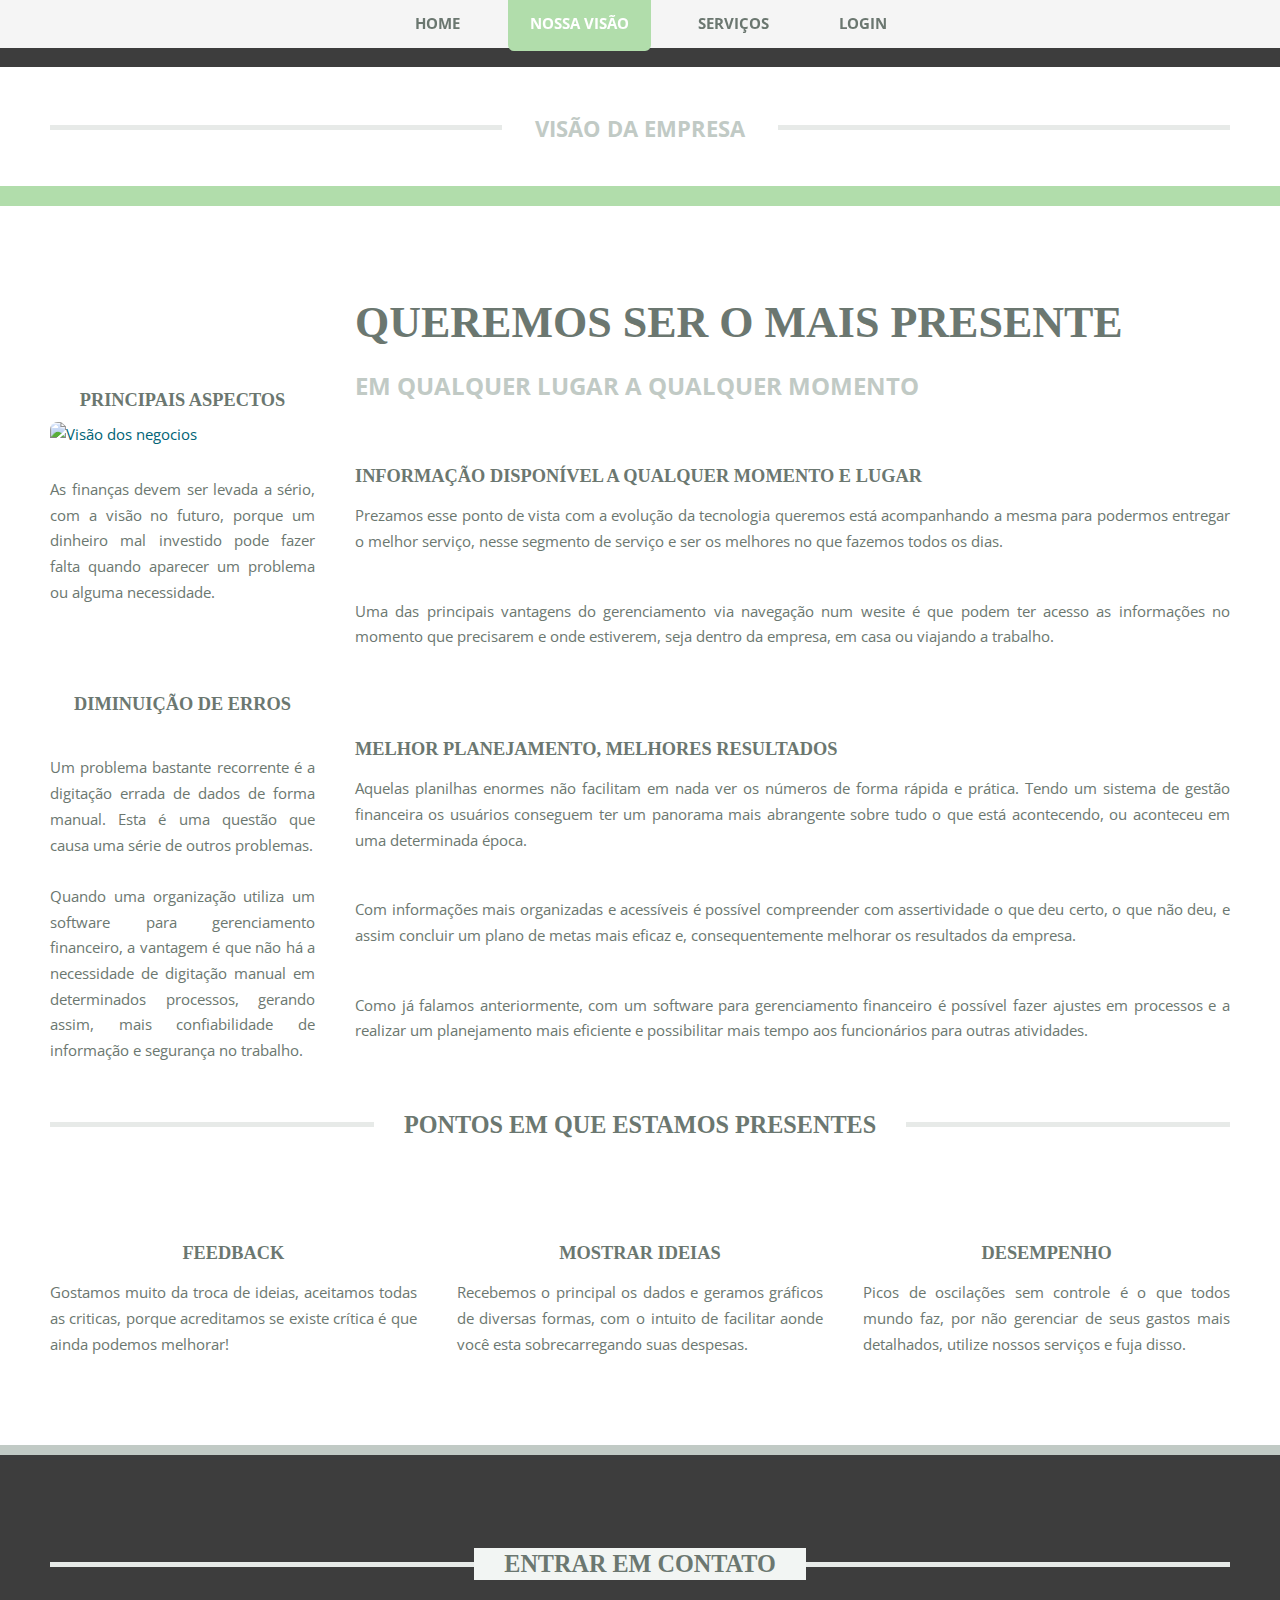
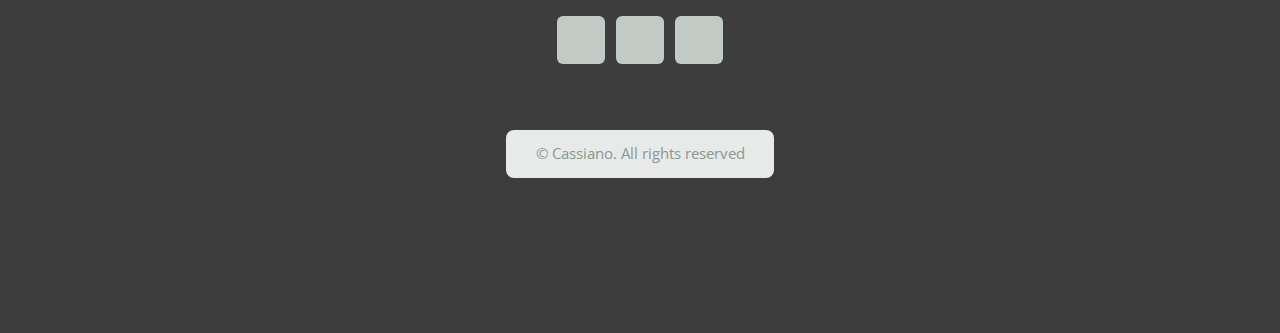
==== left-sidebar.html @ 279da3bf "tcc 14" ====
<!DOCTYPE HTML>
<html lang="pt-br">

<head>
	<title>Nossa Visão</title>
	<meta charset="utf-8" />
	<meta name="viewport" content="width=device-width, initial-scale=1, user-scalable=no" />
	<link rel="stylesheet" href="assets/css/main.css" />
	<link rel="shortcut icon" href="images/favicon.ico" />
</head>

<body class="is-preload">
	<div id="page-wrapper">

		<!-- Header -->
		<header id="header">
			<div class="logo container">
				<div>
					<p>Visão da empresa</p>
				</div>
			</div>
		</header>

		<!-- Nav -->
		<nav id="nav">
			<ul>
				<li><a href="index.html">Home</a></li>
				<li class="current"><a href="left-sidebar.html">Nossa Visão</a></li>
				<li><a href="right-sidebar.html">Serviços</a></li>
				<li><a href="login.html">Login</a></li>
			</ul>
		</nav>

		<!-- Main -->
		<section id="main">
			<div class="container">
				<div class="row">
					<div class="col-3 col-12-medium">
						<div class="sidebar">

							<!-- Sidebar -->
							<!-- Something -->
							<section class="asp">
								<h3 class="major" align="center"><span>Principais aspectos</span></h3>
								<a class="image featured"><img src="images/left/pic03.jpg"
										alt="Visão dos negocios" /></a>
								<p>
									As finanças devem ser levada a sério, com a visão no futuro, porque um dinheiro mal
									investido pode fazer falta quando aparecer um problema ou alguma necessidade.
								</p>
							</section>
							<!-- Something -->
							<section>
								<h3 class="major" align="center"><span>Diminuição de erros</span></h3>
								<a class="image featured"><img src="images/left/pic01.jpg" alt="" /></a>
								<p>
									Um problema bastante recorrente é a digitação errada de dados de forma manual. Esta
									é uma questão que causa uma série de outros problemas.
									</br>
									</br>
									Quando uma organização utiliza um software para gerenciamento financeiro, a vantagem
									é
									que não há a necessidade de digitação manual em determinados processos, gerando
									assim,
									mais confiabilidade de informação e segurança no trabalho.
								</p>
							</section>
						</div>
					</div>
					<div class="col-9 col-12-medium imp-medium">
						<div class="content">
							<!-- Content -->
							<article class="box page-content">
								<header>
									<h2>Queremos ser o mais presente</h2>
									<p>Em qualquer lugar a qualquer momento</p>
								</header>
								<section>
									<span class="image featured"><img src="images/pic05.jpg" alt="" /></span>
									<h3>Informação disponível a qualquer momento e lugar</h3>
									<p>Prezamos esse ponto de vista com a evolução da tecnologia queremos está
										acompanhando a mesma para podermos entregar o melhor serviço, nesse segmento de
										serviço e ser os melhores no que fazemos todos os dias.
									</p>
									<p>Uma das principais vantagens do gerenciamento via navegação num wesite é que
										podem ter acesso as informações no momento que precisarem e onde estiverem, seja
										dentro da empresa, em casa ou viajando a trabalho.
									</p>
								</section>
								<section>
									<h3>Melhor planejamento, melhores resultados</h3>
									<p>
										Aquelas planilhas enormes não facilitam em nada ver os números de forma rápida e
										prática. Tendo um sistema de gestão financeira os usuários conseguem ter um
										panorama mais abrangente sobre tudo o que está acontecendo, ou aconteceu em uma
										determinada época.
									</p>
									<p>Com informações mais organizadas e acessíveis é possível compreender com
										assertividade o que deu certo, o que não deu, e assim concluir um plano de metas
										mais eficaz e, consequentemente melhorar os resultados da empresa.
									</p>
									<p>Como já falamos anteriormente, com um software para gerenciamento financeiro é
										possível fazer ajustes em processos e a realizar um planejamento mais eficiente
										e possibilitar mais tempo aos funcionários para outras atividades.
									</p>
								</section>
							</article>

						</div>
					</div>
					<div class="col-12">

						<!-- Features -->
						<section class="box features">
							<h2 class="major"><span>Pontos em que estamos presentes</span></h2>
							<div>
								<div class="row">
									<div class="col-4 col-6-medium col-12-small">
										<!-- Feature -->
										<section class="box feature">
											<a class="image featured"><img src="images/left/pic02.jpg" alt="" /></a>
											<h3>feedback</h3>
											<p>
												Gostamos muito da troca de ideias, aceitamos todas as criticas, porque
												acreditamos se existe crítica é que ainda podemos melhorar!
											</p>
										</section>

									</div>
									<div class="col-4 col-6-medium col-12-small">

										<!-- Feature -->
										<section class="box feature">
											<a class="image featured"><img src="images/left/pic04.jpg" alt="" /></a>
											<h3>Mostrar ideias</h3>
											<p>
												Recebemos o principal os dados e geramos gráficos de diversas formas,
												com o intuito de facilitar aonde você esta sobrecarregando suas
												despesas.
											</p>
										</section>

									</div>
									<div class="col-4 col-6-medium col-12-small">

										<!-- Feature -->
										<section class="box feature">
											<a class="image featured"><img src="images/left/pic05.jpg" alt="" /></a>
											<h3>Desempenho</h3>
											<p>
												Picos de oscilações sem controle é o que todos mundo faz, por não
												gerenciar de seus gastos mais detalhados, utilize nossos serviços e fuja
												disso.
											</p>
										</section>

									</div>
								</div>
							</div>
						</section>

					</div>
				</div>
			</div>
		</section>

		<!-- Footer -->
		<footer id="footer">
			<div class="container">
				<div class="row gtr-100">
					<div class="col-12">

						<!-- Contact -->
						<section>
							<h2 class="major"><span>Entrar em contato</span></h2>
							<ul class="contact">
								<li><a class="icon brands fa-facebook"
										href="https://www.facebook.com/cassano.pereira"><span
											class="label">Facebook</span></a></li>
								<li><a class="icon brands fa-linkedin"
										href="https://www.linkedin.com/in/cassiano-pereira-4b39a120b/"><span
											class="label">LinkedIn</span></a></li>
								<li><a class="icon brands fa-github" href="https://github.com/CassianoBraz"><span
											class="label">Github</span></a></li>
							</ul>
						</section>
					</div>
				</div>
				<!-- Copyright -->
				<div id="copyright">
					<ul class="menu">
						<li>&copy; Cassiano. All rights reserved</li>
					</ul>
				</div>
			</div>
		</footer>

	</div>

	<!-- Scripts -->
	<script src="assets/js/jquery.min.js"></script>
	<script src="assets/js/jquery.dropotron.min.js"></script>
	<script src="assets/js/jquery.scrolly.min.js"></script>
	<script src="assets/js/browser.min.js"></script>
	<script src="assets/js/breakpoints.min.js"></script>
	<script src="assets/js/util.js"></script>
	<script src="assets/js/main.js"></script>

</body>

</html>
---- assets/css/main.css ----
@import url("fontawesome-all.min.css");
@import url("https://fonts.googleapis.com/css?family=Open+Sans:400,400italic,700,700italic|Open+Sans+Condensed:700");

/*
	TXT by HTML5 UP
	html5up.net | @ajlkn
	Free for personal and commercial use under the CCA 3.0 license (html5up.net/license)
*/

html,
body,
div,
span,
applet,
object,
iframe,
h1,
h2,
h3,
h4,
h5,
h6,
blockquote,
pre,
a,
abbr,
acronym,
address,
big,
cite,
code,
del,
dfn,
em,
img,
ins,
kbd,
q,
s,
samp,
small,
strike,
strong,
sub,
sup,
tt,
var,
b,
u,
i,
center,
dl,
dt,
dd,
ol,
ul,
li,
fieldset,
form,
label,
legend,
table,
caption,
tbody,
tfoot,
thead,
tr,
th,
td,
article,
aside,
canvas,
details,
embed,
figure,
figcaption,
footer,
header,
hgroup,
menu,
nav,
output,
ruby,
section,
summary,
time,
mark,
audio,
video {
	margin: 0;
	padding: 0;
	border: 0;
	font-size: 100%;
	font: inherit;
	vertical-align: baseline;
}

p {
	text-align: justify;
}

article,
aside,
details,
figcaption,
figure,
footer,
header,
hgroup,
menu,
nav,
section {
	display: block;
}

body {
	line-height: 1;
}

ol,
ul {
	list-style: none;
}

blockquote,
q {
	quotes: none;
}

blockquote:before,
blockquote:after,
q:before,
q:after {
	content: '';
	content: none;
}

table {
	border-collapse: collapse;
	border-spacing: 0;
}

body {
	-webkit-text-size-adjust: none;
}

mark {
	background-color: transparent;
	color: inherit;
}

input::-moz-focus-inner {
	border: 0;
	padding: 0;
}

input,
select,
textarea {
	-moz-appearance: none;
	-webkit-appearance: none;
	-ms-appearance: none;
	appearance: none;
}

/* Basic */

html {
	box-sizing: border-box;
}

*,
*:before,
*:after {
	box-sizing: inherit;
}

body {
	background: #f2f5f3;
}

body.is-preload *,
body.is-preload *:before,
body.is-preload *:after {
	-moz-animation: none !important;
	-webkit-animation: none !important;
	-ms-animation: none !important;
	animation: none !important;
	-moz-transition: none !important;
	-webkit-transition: none !important;
	-ms-transition: none !important;
	transition: none !important;
}

body,
input,
textarea,
select {
	font-family: 'Open Sans', sans-serif;
	font-weight: 400;
	color: #6b7770;
	font-size: 13pt;
	line-height: 2em;
}

h1,
h2,
h3,
h4,
h5,
h6 {
	font-family: 'Open Sans Condensed', sans-serif;
	font-weight: 700;
	text-transform: uppercase;
	color: #6b7770;
	margin: 0 0 0.5em 0;
	line-height: 1.3;
}

h1 a,
h2 a,
h3 a,
h4 a,
h5 a,
h6 a {
	text-decoration: none;
	color: inherit;
}

h2 {
	font-size: 1.65em;
}

h2.major {
	position: relative;
	border-top: solid 5px #e7eae8;
	font-size: 1.65em;
	text-align: center;
	margin: 0 0 3em 0;
	top: 0.775em;
}

h2.major span {
	background: #fff;
	position: relative;
	display: inline-block;
	top: -0.775em;
	padding: 0 1.25em 0 1.25em;
}

h3,
h4 {
	font-size: 1.25em;
}

a {
	color: #006376;
	text-decoration: underline;
}

a:hover {
	text-decoration: none;
}

b,
strong {
	font-weight: 700;
	color: #6b7770;
}

i,
em {
	font-style: italic;
}

br.clear {
	clear: both;
}

sub {
	position: relative;
	top: 0.5em;
	font-size: 0.8em;
}

sup {
	position: relative;
	top: -0.5em;
	font-size: 0.8em;
}

hr {
	border: 0;
	border-top: solid 2px #E7EAE8;
	margin: 0 0 3em 0;
}

blockquote {
	border-left: solid 5px #E7EAE8;
	padding: 1em 0 1em 1.5em;
	font-style: italic;
}

p,
ul,
ol,
dl,
table {
	margin-bottom: 3em;
}

/* Section/Article */

section,
article {
	margin-bottom: 6em;
}

section> :last-child,
section:last-child,
article> :last-child,
article:last-child {
	margin-bottom: 0;
}

header>p {
	display: block;
	font-family: 'Open Sans Condensed', sans-serif;
	font-weight: 700;
	text-transform: uppercase;
	color: #c1cac5;
}

/* Container */

.container {
	margin: 0 auto;
	max-width: 100%;
	width: 64em;
}

@media screen and (max-width: 1680px) {

	.container {
		width: 75em;
	}

}

@media screen and (max-width: 1280px) {

	.container {
		width: calc(100% - 100px);
	}

}

@media screen and (max-width: 980px) {

	.container {
		width: calc(100% - 100px);
	}

}

@media screen and (max-width: 736px) {

	.container {
		width: calc(100% - 40px);
	}

}

@media screen and (max-width: 360px) {

	.container {
		width: calc(100% - 30px);
	}

}

/* Row */

.row {
	display: flex;
	flex-wrap: wrap;
	box-sizing: border-box;
	align-items: stretch;
}

.row>* {
	box-sizing: border-box;
}

.row.gtr-uniform>*> :last-child {
	margin-bottom: 0;
}

.row.aln-left {
	justify-content: flex-start;
}

.row.aln-center {
	justify-content: center;
}

.row.aln-right {
	justify-content: flex-end;
}

.row.aln-top {
	align-items: flex-start;
}

.row.aln-middle {
	align-items: center;
}

.row.aln-bottom {
	align-items: flex-end;
}

.row>.imp {
	order: -1;
}

.row>.col-1 {
	width: 8.33333%;
}

.row>.off-1 {
	margin-left: 8.33333%;
}

.row>.col-2 {
	width: 16.66667%;
}

.row>.off-2 {
	margin-left: 16.66667%;
}

.row>.col-3 {
	width: 25%;
	padding-top: 135px;
}

.row>.off-3 {
	margin-left: 25%;
}

.row>.col-4 {
	width: 33.33333%;
}

.row>.off-4 {
	margin-left: 33.33333%;
}

.row>.col-5 {
	width: 41.66667%;
}

.row>.off-5 {
	margin-left: 41.66667%;
}

.row>.col-6 {
	width: 50%;
}

.row>.off-6 {
	margin-left: 50%;
}

.row>.col-7 {
	width: 58.33333%;
}

.row>.off-7 {
	margin-left: 58.33333%;
}

.row>.col-8 {
	width: 66.66667%;
}

.row>.off-8 {
	margin-left: 66.66667%;
}

.row>.col-9 {
	width: 75%;
}

.row>.off-9 {
	margin-left: 75%;
}

.row>.col-10 {
	width: 83.33333%;
}

.row>.off-10 {
	margin-left: 83.33333%;
}

.row>.col-11 {
	width: 91.66667%;
}

.row>.off-11 {
	margin-left: 91.66667%;
}

.row>.col-12 {
	width: 100%;
}

.row>.off-12 {
	margin-left: 100%;
}

.row.gtr-0 {
	margin-top: 0px;
	margin-left: 0px;
}

.row.gtr-0>* {
	padding: 0px 0 0 0px;
}

.row.gtr-0.gtr-uniform {
	margin-top: 0px;
}

.row.gtr-0.gtr-uniform>* {
	padding-top: 0px;
}

.row.gtr-25 {
	margin-top: -12.5px;
	margin-left: -12.5px;
}

.row.gtr-25>* {
	padding: 12.5px 0 0 12.5px;
}

.row.gtr-25.gtr-uniform {
	margin-top: -12.5px;
}

.row.gtr-25.gtr-uniform>* {
	padding-top: 12.5px;
}

.row.gtr-50 {
	margin-top: -25px;
	margin-left: -25px;
}

.row.gtr-50>* {
	padding: 25px 0 0 25px;
}

.row.gtr-50.gtr-uniform {
	margin-top: -25px;
}

.row.gtr-50.gtr-uniform>* {
	padding-top: 25px;
}

.row {
	margin-top: -50px;
	margin-left: -50px;
}

.row>* {
	padding: 50px 0 0 50px;
}

.row.gtr-uniform {
	margin-top: -50px;
}

.row.gtr-uniform>* {
	padding-top: 50px;
}

.row.gtr-150 {
	margin-top: -75px;
	margin-left: -75px;
}

.row.gtr-150>* {
	padding: 75px 0 0 75px;
}

.row.gtr-150.gtr-uniform {
	margin-top: -75px;
}

.row.gtr-150.gtr-uniform>* {
	padding-top: 75px;
}

.row.gtr-200 {
	margin-top: -100px;
	margin-left: -100px;
}

.row.gtr-200>* {
	padding: 100px 0 0 100px;
}

.row.gtr-200.gtr-uniform {
	margin-top: -100px;
}

.row.gtr-200.gtr-uniform>* {
	padding-top: 100px;
}

@media screen and (max-width: 1680px) {

	.row {
		display: flex;
		flex-wrap: wrap;
		box-sizing: border-box;
		align-items: stretch;
	}

	.row>* {
		box-sizing: border-box;
	}

	.row.gtr-uniform>*> :last-child {
		margin-bottom: 0;
	}

	.row.aln-left {
		justify-content: flex-start;
	}

	.row.aln-center {
		justify-content: center;
	}

	.row.aln-right {
		justify-content: flex-end;
	}

	.row.aln-top {
		align-items: flex-start;
	}

	.row.aln-middle {
		align-items: center;
	}

	.row.aln-bottom {
		align-items: flex-end;
	}

	.row>.imp-xlarge {
		order: -1;
	}

	.row>.col-1-xlarge {
		width: 8.33333%;
	}

	.row>.off-1-xlarge {
		margin-left: 8.33333%;
	}

	.row>.col-2-xlarge {
		width: 16.66667%;
	}

	.row>.off-2-xlarge {
		margin-left: 16.66667%;
	}

	.row>.col-3-xlarge {
		width: 25%;
	}

	.row>.off-3-xlarge {
		margin-left: 25%;
	}

	.row>.col-4-xlarge {
		width: 33.33333%;
	}

	.row>.off-4-xlarge {
		margin-left: 33.33333%;
	}

	.row>.col-5-xlarge {
		width: 41.66667%;
	}

	.row>.off-5-xlarge {
		margin-left: 41.66667%;
	}

	.row>.col-6-xlarge {
		width: 50%;
	}

	.row>.off-6-xlarge {
		margin-left: 50%;
	}

	.row>.col-7-xlarge {
		width: 58.33333%;
	}

	.row>.off-7-xlarge {
		margin-left: 58.33333%;
	}

	.row>.col-8-xlarge {
		width: 66.66667%;
	}

	.row>.off-8-xlarge {
		margin-left: 66.66667%;
	}

	.row>.col-9-xlarge {
		width: 75%;
	}

	.row>.off-9-xlarge {
		margin-left: 75%;
	}

	.row>.col-10-xlarge {
		width: 83.33333%;
	}

	.row>.off-10-xlarge {
		margin-left: 83.33333%;
	}

	.row>.col-11-xlarge {
		width: 91.66667%;
	}

	.row>.off-11-xlarge {
		margin-left: 91.66667%;
	}

	.row>.col-12-xlarge {
		width: 100%;
	}

	.row>.off-12-xlarge {
		margin-left: 100%;
	}

	.row.gtr-0 {
		margin-top: 0px;
		margin-left: 0px;
	}

	.row.gtr-0>* {
		padding: 0px 0 0 0px;
	}

	.row.gtr-0.gtr-uniform {
		margin-top: 0px;
	}

	.row.gtr-0.gtr-uniform>* {
		padding-top: 0px;
	}

	.row.gtr-25 {
		margin-top: -12.5px;
		margin-left: -12.5px;
	}

	.row.gtr-25>* {
		padding: 12.5px 0 0 12.5px;
	}

	.row.gtr-25.gtr-uniform {
		margin-top: -12.5px;
	}

	.row.gtr-25.gtr-uniform>* {
		padding-top: 12.5px;
	}

	.row.gtr-50 {
		margin-top: -25px;
		margin-left: -25px;
	}

	.row.gtr-50>* {
		padding: 25px 0 0 25px;
	}

	.row.gtr-50.gtr-uniform {
		margin-top: -25px;
	}

	.row.gtr-50.gtr-uniform>* {
		padding-top: 25px;
	}

	.row {
		margin-top: -50px;
		margin-left: -50px;
	}

	.row>* {
		padding: 50px 0 0 50px;
	}

	.row.gtr-uniform {
		margin-top: -50px;
	}

	.row.gtr-uniform>* {
		padding-top: 50px;
	}

	.row.gtr-150 {
		margin-top: -75px;
		margin-left: -75px;
	}

	.row.gtr-150>* {
		padding: 75px 0 0 75px;
	}

	.row.gtr-150.gtr-uniform {
		margin-top: -75px;
	}

	.row.gtr-150.gtr-uniform>* {
		padding-top: 75px;
	}

	.row.gtr-200 {
		margin-top: -100px;
		margin-left: -100px;
	}

	.row.gtr-200>* {
		padding: 100px 0 0 100px;
	}

	.row.gtr-200.gtr-uniform {
		margin-top: -100px;
	}

	.row.gtr-200.gtr-uniform>* {
		padding-top: 100px;
	}

}

@media screen and (max-width: 1280px) {

	.row {
		display: flex;
		flex-wrap: wrap;
		box-sizing: border-box;
		align-items: stretch;
	}

	.row>* {
		box-sizing: border-box;
	}

	.row.gtr-uniform>*> :last-child {
		margin-bottom: 0;
	}

	.row.aln-left {
		justify-content: flex-start;
	}

	.row.aln-center {
		justify-content: center;
	}

	.row.aln-right {
		justify-content: flex-end;
	}

	.row.aln-top {
		align-items: flex-start;
	}

	.row.aln-middle {
		align-items: center;
	}

	.row.aln-bottom {
		align-items: flex-end;
	}

	.row>.imp-large {
		order: -1;
	}

	.row>.col-1-large {
		width: 8.33333%;
	}

	.row>.off-1-large {
		margin-left: 8.33333%;
	}

	.row>.col-2-large {
		width: 16.66667%;
	}

	.row>.off-2-large {
		margin-left: 16.66667%;
	}

	.row>.col-3-large {
		width: 25%;
	}

	.row>.off-3-large {
		margin-left: 25%;
	}

	.row>.col-4-large {
		width: 33.33333%;
	}

	.row>.off-4-large {
		margin-left: 33.33333%;
	}

	.row>.col-5-large {
		width: 41.66667%;
	}

	.row>.off-5-large {
		margin-left: 41.66667%;
	}

	.row>.col-6-large {
		width: 50%;
	}

	.row>.off-6-large {
		margin-left: 50%;
	}

	.row>.col-7-large {
		width: 58.33333%;
	}

	.row>.off-7-large {
		margin-left: 58.33333%;
	}

	.row>.col-8-large {
		width: 66.66667%;
	}

	.row>.off-8-large {
		margin-left: 66.66667%;
	}

	.row>.col-9-large {
		width: 75%;
	}

	.row>.off-9-large {
		margin-left: 75%;
	}

	.row>.col-10-large {
		width: 83.33333%;
	}

	.row>.off-10-large {
		margin-left: 83.33333%;
	}

	.row>.col-11-large {
		width: 91.66667%;
	}

	.row>.off-11-large {
		margin-left: 91.66667%;
	}

	.row>.col-12-large {
		width: 100%;
	}

	.row>.off-12-large {
		margin-left: 100%;
	}

	.row.gtr-0 {
		margin-top: 0px;
		margin-left: 0px;
	}

	.row.gtr-0>* {
		padding: 0px 0 0 0px;
	}

	.row.gtr-0.gtr-uniform {
		margin-top: 0px;
	}

	.row.gtr-0.gtr-uniform>* {
		padding-top: 0px;
	}

	.row.gtr-25 {
		margin-top: -10px;
		margin-left: -10px;
	}

	.row.gtr-25>* {
		padding: 10px 0 0 10px;
	}

	.row.gtr-25.gtr-uniform {
		margin-top: -10px;
	}

	.row.gtr-25.gtr-uniform>* {
		padding-top: 10px;
	}

	.row.gtr-50 {
		margin-top: -20px;
		margin-left: -20px;
	}

	.row.gtr-50>* {
		padding: 20px 0 0 20px;
	}

	.row.gtr-50.gtr-uniform {
		margin-top: -20px;
	}

	.row.gtr-50.gtr-uniform>* {
		padding-top: 20px;
	}

	.row {
		margin-top: -40px;
		margin-left: -40px;
	}

	.row>* {
		padding: 40px 0 0 40px;
	}

	.row.gtr-uniform {
		margin-top: -40px;
	}

	.row.gtr-uniform>* {
		padding-top: 40px;
	}

	.row.gtr-150 {
		margin-top: -60px;
		margin-left: -60px;
	}

	.row.gtr-150>* {
		padding: 60px 0 0 60px;
	}

	.row.gtr-150.gtr-uniform {
		margin-top: -60px;
	}

	.row.gtr-150.gtr-uniform>* {
		padding-top: 60px;
	}

	.row.gtr-200 {
		margin-top: -80px;
		margin-left: -80px;
	}

	.row.gtr-200>* {
		padding: 80px 0 0 80px;
	}

	.row.gtr-200.gtr-uniform {
		margin-top: -80px;
	}

	.row.gtr-200.gtr-uniform>* {
		padding-top: 80px;
	}

}

@media screen and (max-width: 980px) {

	.row {
		display: flex;
		flex-wrap: wrap;
		box-sizing: border-box;
		align-items: stretch;
	}

	.row>* {
		box-sizing: border-box;
	}

	.row.gtr-uniform>*> :last-child {
		margin-bottom: 0;
	}

	.row.aln-left {
		justify-content: flex-start;
	}

	.row.aln-center {
		justify-content: center;
	}

	.row.aln-right {
		justify-content: flex-end;
	}

	.row.aln-top {
		align-items: flex-start;
	}

	.row.aln-middle {
		align-items: center;
	}

	.row.aln-bottom {
		align-items: flex-end;
	}

	.row>.imp-medium {
		order: -1;
	}

	.row>.col-1-medium {
		width: 8.33333%;
	}

	.row>.off-1-medium {
		margin-left: 8.33333%;
	}

	.row>.col-2-medium {
		width: 16.66667%;
	}

	.row>.off-2-medium {
		margin-left: 16.66667%;
	}

	.row>.col-3-medium {
		width: 25%;
	}

	.row>.off-3-medium {
		margin-left: 25%;
	}

	.row>.col-4-medium {
		width: 33.33333%;
	}

	.row>.off-4-medium {
		margin-left: 33.33333%;
	}

	.row>.col-5-medium {
		width: 41.66667%;
	}

	.row>.off-5-medium {
		margin-left: 41.66667%;
	}

	.row>.col-6-medium {
		width: 50%;
	}

	.row>.off-6-medium {
		margin-left: 50%;
	}

	.row>.col-7-medium {
		width: 58.33333%;
	}

	.row>.off-7-medium {
		margin-left: 58.33333%;
	}

	.row>.col-8-medium {
		width: 66.66667%;
	}

	.row>.off-8-medium {
		margin-left: 66.66667%;
	}

	.row>.col-9-medium {
		width: 75%;
	}

	.row>.off-9-medium {
		margin-left: 75%;
	}

	.row>.col-10-medium {
		width: 83.33333%;
	}

	.row>.off-10-medium {
		margin-left: 83.33333%;
	}

	.row>.col-11-medium {
		width: 91.66667%;
	}

	.row>.off-11-medium {
		margin-left: 91.66667%;
	}

	.row>.col-12-medium {
		width: 100%;
	}

	.row>.off-12-medium {
		margin-left: 100%;
	}

	.row.gtr-0 {
		margin-top: 0px;
		margin-left: 0px;
	}

	.row.gtr-0>* {
		padding: 0px 0 0 0px;
	}

	.row.gtr-0.gtr-uniform {
		margin-top: 0px;
	}

	.row.gtr-0.gtr-uniform>* {
		padding-top: 0px;
	}

	.row.gtr-25 {
		margin-top: -12.5px;
		margin-left: -12.5px;
	}

	.row.gtr-25>* {
		padding: 12.5px 0 0 12.5px;
	}

	.row.gtr-25.gtr-uniform {
		margin-top: -12.5px;
	}

	.row.gtr-25.gtr-uniform>* {
		padding-top: 12.5px;
	}

	.row.gtr-50 {
		margin-top: -25px;
		margin-left: -25px;
	}

	.row.gtr-50>* {
		padding: 25px 0 0 25px;
	}

	.row.gtr-50.gtr-uniform {
		margin-top: -25px;
	}

	.row.gtr-50.gtr-uniform>* {
		padding-top: 25px;
	}

	.row {
		margin-top: -50px;
		margin-left: -50px;
	}

	.row>* {
		padding: 50px 0 0 50px;
	}

	.row.gtr-uniform {
		margin-top: -50px;
	}

	.row.gtr-uniform>* {
		padding-top: 50px;
	}

	.row.gtr-150 {
		margin-top: -75px;
		margin-left: -75px;
	}

	.row.gtr-150>* {
		padding: 75px 0 0 75px;
	}

	.row.gtr-150.gtr-uniform {
		margin-top: -75px;
	}

	.row.gtr-150.gtr-uniform>* {
		padding-top: 75px;
	}

	.row.gtr-200 {
		margin-top: -100px;
		margin-left: -100px;
	}

	.row.gtr-200>* {
		padding: 100px 0 0 100px;
	}

	.row.gtr-200.gtr-uniform {
		margin-top: -100px;
	}

	.row.gtr-200.gtr-uniform>* {
		padding-top: 100px;
	}

}

@media screen and (max-width: 736px) {

	.row {
		display: flex;
		flex-wrap: wrap;
		box-sizing: border-box;
		align-items: stretch;
	}

	.row>* {
		box-sizing: border-box;
	}

	.row.gtr-uniform>*> :last-child {
		margin-bottom: 0;
	}

	.row.aln-left {
		justify-content: flex-start;
	}

	.row.aln-center {
		justify-content: center;
	}

	.row.aln-right {
		justify-content: flex-end;
	}

	.row.aln-top {
		align-items: flex-start;
	}

	.row.aln-middle {
		align-items: center;
	}

	.row.aln-bottom {
		align-items: flex-end;
	}

	.row>.imp-small {
		order: -1;
	}

	.row>.col-1-small {
		width: 8.33333%;
	}

	.row>.off-1-small {
		margin-left: 8.33333%;
	}

	.row>.col-2-small {
		width: 16.66667%;
	}

	.row>.off-2-small {
		margin-left: 16.66667%;
	}

	.row>.col-3-small {
		width: 25%;
	}

	.row>.off-3-small {
		margin-left: 25%;
	}

	.row>.col-4-small {
		width: 33.33333%;
	}

	.row>.off-4-small {
		margin-left: 33.33333%;
	}

	.row>.col-5-small {
		width: 41.66667%;
	}

	.row>.off-5-small {
		margin-left: 41.66667%;
	}

	.row>.col-6-small {
		width: 50%;
	}

	.row>.off-6-small {
		margin-left: 50%;
	}

	.row>.col-7-small {
		width: 58.33333%;
	}

	.row>.off-7-small {
		margin-left: 58.33333%;
	}

	.row>.col-8-small {
		width: 66.66667%;
	}

	.row>.off-8-small {
		margin-left: 66.66667%;
	}

	.row>.col-9-small {
		width: 75%;
	}

	.row>.off-9-small {
		margin-left: 75%;
	}

	.row>.col-10-small {
		width: 83.33333%;
	}

	.row>.off-10-small {
		margin-left: 83.33333%;
	}

	.row>.col-11-small {
		width: 91.66667%;
	}

	.row>.off-11-small {
		margin-left: 91.66667%;
	}

	.row>.col-12-small {
		width: 100%;
	}

	.row>.off-12-small {
		margin-left: 100%;
	}

	.row.gtr-0 {
		margin-top: 0px;
		margin-left: 0px;
	}

	.row.gtr-0>* {
		padding: 0px 0 0 0px;
	}

	.row.gtr-0.gtr-uniform {
		margin-top: 0px;
	}

	.row.gtr-0.gtr-uniform>* {
		padding-top: 0px;
	}

	.row.gtr-25 {
		margin-top: -5px;
		margin-left: -5px;
	}

	.row.gtr-25>* {
		padding: 5px 0 0 5px;
	}

	.row.gtr-25.gtr-uniform {
		margin-top: -5px;
	}

	.row.gtr-25.gtr-uniform>* {
		padding-top: 5px;
	}

	.row.gtr-50 {
		margin-top: -10px;
		margin-left: -10px;
	}

	.row.gtr-50>* {
		padding: 10px 0 0 10px;
	}

	.row.gtr-50.gtr-uniform {
		margin-top: -10px;
	}

	.row.gtr-50.gtr-uniform>* {
		padding-top: 10px;
	}

	.row {
		margin-top: -20px;
		margin-left: -20px;
	}

	.row>* {
		padding: 20px 0 0 20px;
	}

	.row.gtr-uniform {
		margin-top: -20px;
	}

	.row.gtr-uniform>* {
		padding-top: 20px;
	}

	.row.gtr-150 {
		margin-top: -30px;
		margin-left: -30px;
	}

	.row.gtr-150>* {
		padding: 30px 0 0 30px;
	}

	.row.gtr-150.gtr-uniform {
		margin-top: -30px;
	}

	.row.gtr-150.gtr-uniform>* {
		padding-top: 30px;
	}

	.row.gtr-200 {
		margin-top: -40px;
		margin-left: -40px;
	}

	.row.gtr-200>* {
		padding: 40px 0 0 40px;
	}

	.row.gtr-200.gtr-uniform {
		margin-top: -40px;
	}

	.row.gtr-200.gtr-uniform>* {
		padding-top: 40px;
	}

}

@media screen and (max-width: 360px) {

	.row {
		display: flex;
		flex-wrap: wrap;
		box-sizing: border-box;
		align-items: stretch;
	}

	.row>* {
		box-sizing: border-box;
	}

	.row.gtr-uniform>*> :last-child {
		margin-bottom: 0;
	}

	.row.aln-left {
		justify-content: flex-start;
	}

	.row.aln-center {
		justify-content: center;
	}

	.row.aln-right {
		justify-content: flex-end;
	}

	.row.aln-top {
		align-items: flex-start;
	}

	.row.aln-middle {
		align-items: center;
	}

	.row.aln-bottom {
		align-items: flex-end;
	}

	.row>.imp-xsmall {
		order: -1;
	}

	.row>.col-1-xsmall {
		width: 8.33333%;
	}

	.row>.off-1-xsmall {
		margin-left: 8.33333%;
	}

	.row>.col-2-xsmall {
		width: 16.66667%;
	}

	.row>.off-2-xsmall {
		margin-left: 16.66667%;
	}

	.row>.col-3-xsmall {
		width: 25%;
	}

	.row>.off-3-xsmall {
		margin-left: 25%;
	}

	.row>.col-4-xsmall {
		width: 33.33333%;
	}

	.row>.off-4-xsmall {
		margin-left: 33.33333%;
	}

	.row>.col-5-xsmall {
		width: 41.66667%;
	}

	.row>.off-5-xsmall {
		margin-left: 41.66667%;
	}

	.row>.col-6-xsmall {
		width: 50%;
	}

	.row>.off-6-xsmall {
		margin-left: 50%;
	}

	.row>.col-7-xsmall {
		width: 58.33333%;
	}

	.row>.off-7-xsmall {
		margin-left: 58.33333%;
	}

	.row>.col-8-xsmall {
		width: 66.66667%;
	}

	.row>.off-8-xsmall {
		margin-left: 66.66667%;
	}

	.row>.col-9-xsmall {
		width: 75%;
	}

	.row>.off-9-xsmall {
		margin-left: 75%;
	}

	.row>.col-10-xsmall {
		width: 83.33333%;
	}

	.row>.off-10-xsmall {
		margin-left: 83.33333%;
	}

	.row>.col-11-xsmall {
		width: 91.66667%;
	}

	.row>.off-11-xsmall {
		margin-left: 91.66667%;
	}

	.row>.col-12-xsmall {
		width: 100%;
	}

	.row>.off-12-xsmall {
		margin-left: 100%;
	}

	.row.gtr-0 {
		margin-top: 0px;
		margin-left: 0px;
	}

	.row.gtr-0>* {
		padding: 0px 0 0 0px;
	}

	.row.gtr-0.gtr-uniform {
		margin-top: 0px;
	}

	.row.gtr-0.gtr-uniform>* {
		padding-top: 0px;
	}

	.row.gtr-25 {
		margin-top: -3.75px;
		margin-left: -3.75px;
	}

	.row.gtr-25>* {
		padding: 3.75px 0 0 3.75px;
	}

	.row.gtr-25.gtr-uniform {
		margin-top: -3.75px;
	}

	.row.gtr-25.gtr-uniform>* {
		padding-top: 3.75px;
	}

	.row.gtr-50 {
		margin-top: -7.5px;
		margin-left: -7.5px;
	}

	.row.gtr-50>* {
		padding: 7.5px 0 0 7.5px;
	}

	.row.gtr-50.gtr-uniform {
		margin-top: -7.5px;
	}

	.row.gtr-50.gtr-uniform>* {
		padding-top: 7.5px;
	}

	.row {
		margin-top: -15px;
		margin-left: -15px;
	}

	.row>* {
		padding: 15px 0 0 15px;
	}

	.row.gtr-uniform {
		margin-top: -15px;
	}

	.row.gtr-uniform>* {
		padding-top: 15px;
	}

	.row.gtr-150 {
		margin-top: -22.5px;
		margin-left: -22.5px;
	}

	.row.gtr-150>* {
		padding: 22.5px 0 0 22.5px;
	}

	.row.gtr-150.gtr-uniform {
		margin-top: -22.5px;
	}

	.row.gtr-150.gtr-uniform>* {
		padding-top: 22.5px;
	}

	.row.gtr-200 {
		margin-top: -30px;
		margin-left: -30px;
	}

	.row.gtr-200>* {
		padding: 30px 0 0 30px;
	}

	.row.gtr-200.gtr-uniform {
		margin-top: -30px;
	}

	.row.gtr-200.gtr-uniform>* {
		padding-top: 30px;
	}

}

/* Image */

.image {
	position: relative;
	display: inline-block;
	border-radius: 8px;
}

.image img {
	display: block;
	width: 100%;
	border-radius: 8px;
}

.image:before {
	content: '';
	position: absolute;
	left: 0;
	top: 0;
	width: 100%;
	height: 100%;
	background: url("images/overlay.png");
	border-radius: 8px;
}

.image.fit {
	display: block;
	width: 100%;
}

.image.featured {
	display: block;
	width: 100%;
	margin: 0 0 2em 0;
}

.image.left {
	float: left;
	margin: 0 2em 2em 0;
}

.image.centered {
	display: block;
	margin: 0 0 2em 0;
}

.image.centered img {
	margin: 0 auto;
	width: auto;
}

/* Button */

input[type="button"],
input[type="submit"],
input[type="reset"],
button,
.button {
	-webkit-appearance: none;
	display: inline-block;
	font-family: 'Open Sans Condensed', sans-serif;
	font-weight: 700;
	text-transform: uppercase;
	text-decoration: none;
	background: #b1ddab;
	color: #fff;
	border: 0;
	line-height: 1em;
	border-radius: 8px;
	outline: 0;
	cursor: pointer;
	-moz-transition: background-color .2s ease-in-out;
	-webkit-transition: background-color .2s ease-in-out;
	-o-transition: background-color .2s ease-in-out;
	-ms-transition: background-color .2s ease-in-out;
	transition: background-color .2s ease-in-out;
	font-size: 1.25em;
	padding: 0.85em 1.85em;
	text-align: center;
}

input[type="button"]:hover,
input[type="submit"]:hover,
input[type="reset"]:hover,
button:hover,
.button:hover {
	background: #c1edbb;
}

input[type="button"]:active,
input[type="submit"]:active,
input[type="reset"]:active,
button:active,
.button:active {
	background: #a1cd9b;
}

input[type="button"].alt,
input[type="submit"].alt,
input[type="reset"].alt,
button.alt,
.button.alt {
	background: #c1cac5;
}

input[type="button"].alt:hover,
input[type="submit"].alt:hover,
input[type="reset"].alt:hover,
button.alt:hover,
.button.alt:hover {
	background: #ccd5d0;
}

input[type="button"].alt:active,
input[type="submit"].alt:active,
input[type="reset"].alt:active,
button.alt:active,
.button.alt:active {
	background: #b1bab5;
}

input[type="button"].large,
input[type="submit"].large,
input[type="reset"].large,
button.large,
.button.large {
	font-size: 1.65em;
}

/* List */

ul {
	list-style: disc;
	padding-left: 1em;
}

ul li {
	padding-left: 0.5em;
}

ol {
	list-style: decimal;
	padding-left: 1.25em;
}

ol li {
	padding-left: 0.25em;
}

/* Divided */

ul.divided {
	list-style: none;
	padding-left: 0;
}

ul.divided>li {
	border-top: solid 2px #e7eae8;
	padding-top: 2.35em;
	margin-top: 2.35em;
	padding-left: 0;
}

ul.divided>li:first-child {
	border-top: 0;
	padding-top: 0;
	margin-top: 0;
}

/* Actions */

ul.actions {
	list-style: none;
	padding-left: 0;
	text-align: center;
	margin: 2em 0 0 0;
}

ul.actions li {
	display: inline-block;
	margin: 0 0 0 1em;
	padding-left: 0;
}

ul.actions li:first-child {
	margin-left: 0;
}

/* Contact */

ul.contact {
	list-style: none;
	padding-left: 0;
	cursor: default;
}

ul.contact li {
	-moz-transition: top .15s ease-in-out;
	-webkit-transition: top .15s ease-in-out;
	-ms-transition: top .15s ease-in-out;
	transition: top .15s ease-in-out;
	position: relative;
	display: inline-block;
	margin: 0 0.25em 0 0.25em;
	top: 0;
	padding-left: 0;
}

ul.contact li a {
	-moz-transition: background-color .2s ease-in-out;
	-webkit-transition: background-color .2s ease-in-out;
	-ms-transition: background-color .2s ease-in-out;
	transition: background-color .2s ease-in-out;
	display: block;
	position: relative;
	width: 48px;
	height: 48px;
	border-radius: 6px;
	outline: 0;
	background: #c1cac5;
	text-align: center;
}

ul.contact li a:before {
	color: #f2f5f3;
	font-size: 32px;
	line-height: 48px;
}

ul.contact li:hover {
	top: -5px;
}

ul.contact li:hover a.fa-facebook {
	background-color: #3C5A98;
}

ul.contact li:hover a.fa-twitter {
	background-color: #2DAAE4;
}

ul.contact li:hover a.fa-dribbble {
	background-color: #C4376B;
}

ul.contact li:hover a.fa-linkedin {
	background-color: #006599;
}

ul.contact li:hover a.fa-instagram {
	background-color: #2E5E86;
}

ul.contact li:hover a.fa-google-plus {
	background-color: #DA2713;
}

ul.contact li:active {
	top: 0;
}

/* Special */

ul.special {
	list-style: none;
	padding-left: 0;
	cursor: default;
	position: relative;
	margin: -2em 0 4em -2em;
}

ul.special li {
	-moz-transition: top .15s ease-in-out;
	-webkit-transition: top .15s ease-in-out;
	-ms-transition: top .15s ease-in-out;
	transition: top .15s ease-in-out;
	position: relative;
	display: inline-block;
	top: 0;
	padding: 2em 0 0 2em;
}

ul.special li a {
	display: block;
	outline: 0;
}

ul.special li a:before {
	-moz-transition: background-color .2s ease-in-out;
	-webkit-transition: background-color .2s ease-in-out;
	-ms-transition: background-color .2s ease-in-out;
	transition: background-color .2s ease-in-out;
	display: block;
	text-align: center;
	background: #c1cac5;
	border-radius: 100%;
	width: 2.25em;
	height: 2.25em;
	line-height: 2.175em;
	font-size: 5em;
	color: #fff;
}

ul.special li:hover {
	top: -1em;
}

ul.special li:hover a:before {
	background: #b9d2ce;
}

/* Meta */

ul.meta {
	font-size: 0.85em;
	color: #a1aaa5;
	list-style: none;
	padding-left: 0;
}

ul.meta li {
	position: relative;
	display: inline-block;
	margin-left: 1em;
	padding-left: 0;
}

ul.meta li a {
	color: inherit;
	outline: 0;
}

ul.meta li:first-child {
	margin-left: 0;
}

ul.meta li:before {
	opacity: 0.5;
	cursor: default;
	margin-right: 0.5em;
}

/* Menu */

ul.menu {
	list-style: none;
	padding-left: 0;
}

ul.menu li {
	border-left: solid 1px #E7EAE8;
	display: inline-block;
	padding: 0 0 0 0.75em;
	margin: 0 0 0 0.75em;
}

ul.menu li:first-child {
	border-left: 0;
	margin-left: 0;
	padding-left: 0;
}

/* Forms */

form label {
	display: block;
	margin: 0 0 1em 0;
	font-family: 'Open Sans Condensed', sans-serif;
	font-weight: 700;
	text-transform: uppercase;
	color: #6b7770;
}

form input[type="text"],
form input[type="email"],
form input[type="password"],
form select,
form textarea {
	-webkit-appearance: none;
	display: block;
	width: 100%;
	border-radius: 8px;
	border: solid 2px #E7EAE8;
}

form input[type="text"]:focus,
form input[type="email"]:focus,
form input[type="password"]:focus,
form select:focus,
form textarea:focus {
	border-color: #a1cd9b;
}

form input[type="text"],
form input[type="email"],
form input[type="password"],
form select {
	line-height: 3em;
	padding: 0 1em;
}

form textarea {
	min-height: 9em;
	padding: 1em;
}

form ::-webkit-input-placeholder {
	color: #555 !important;
}

form :-moz-placeholder {
	color: #555 !important;
}

form ::-moz-placeholder {
	color: #555 !important;
}

form :-ms-input-placeholder {
	color: #555 !important;
}

form ::-moz-focus-inner {
	border: 0;
}

/* Tables */

table {
	width: 100%;
}

table.default {
	width: 100%;
}

table.default tr {
	border-top: solid 2px #E7EAE8;
}

table.default tr:first-child {
	border-top: 0;
}

table.default td {
	padding: 0.5em 1em 0.5em 1em;
}

table.default th {
	text-align: left;
	padding: 0.5em 1em 0.5em 1em;
	margin: 0 0 1em 0;
	font-family: 'Open Sans Condensed', sans-serif;
	font-weight: 700;
	text-transform: uppercase;
	color: #6b7770;
}

table.default thead {
	background: #E7EAE8;
	color: #fff;
}

/* Box */

.box.highlight {
	text-align: center;
}

.box.highlight h2 {
	font-size: 3em;
	margin: 0 0 0.25em 0;
}

.box.highlight header>p {
	font-size: 1.65em;
	margin: 0 0 1.5em 0;
}

.box.feature {
	text-align: center;
}

.box.post header {
	margin: 0 0 2.5em 0;
}

.box.post h3 {
	font-size: 3em;
	margin: 0 0 0.25em 0;
}

.box.post header>p {
	font-size: 1.65em;
	margin: 0 0 0.5em 0;
}

.box.post ul.meta {
	margin: 0 0 0.5em 0;
}

.box.post-summary h3 {
	line-height: 1em;
	margin: 0 0 0.75em 0;
}

.box.post-summary .meta {
	margin: 0;
	line-height: 1em;
}

.box.page-content header {
	margin: 0 0 2.5em 0;
}

.box.page-content h2 {
	font-size: 3em;
	margin: 0 0 0.5em 0;
}

.box.page-content header>p {
	font-size: 1.65em;
	margin: 0 0 0.5em 0;
}

.box.page-content ul.meta {
	margin: 0 0 0.5em 0;
}

/* Icons */

.icon {
	text-decoration: none;
	position: relative;
	text-decoration: none;
}

.icon:before {
	-moz-osx-font-smoothing: grayscale;
	-webkit-font-smoothing: antialiased;
	display: inline-block;
	font-style: normal;
	font-variant: normal;
	text-rendering: auto;
	line-height: 1;
	text-transform: none !important;
	font-family: 'Font Awesome 5 Free';
	font-weight: 400;
}

.icon:before {
	line-height: inherit;
}

.icon>.label {
	display: none;
}

.icon.solid:before {
	font-weight: 900;
}

.icon.brands:before {
	font-family: 'Font Awesome 5 Brands';
}

/* Page Wrapper */

#page-wrapper>section {
	margin-bottom: 0;
}

/* Header */

#header {
	text-align: center;
	font-size: 2em;
	font-family: 'Open Sans Condensed', sans-serif;
	font-weight: 700;
	text-transform: uppercase;
	padding: 2em 0;
	background: #fff;
	margin: 0 auto;
}

#header .logo {
	position: relative;
	text-align: center;
	border-top: solid 5px #e7eae8;
	top: 0.65em;
}

#header .logo div {
	background: #fff;
	position: relative;
	display: inline-block;
	padding: 0 1.5em 0 1.5em;
	top: -0.65em;
}

#header .logo h1 {
	display: inline;
}

#header .logo p {
	display: inline;
	color: #C1CAC5;
}

/* Nav */

body {
	padding-top: 3.25em;
}

#nav {
	position: fixed;
	top: 0;
	left: 0;
	z-index: 1000;
	background-color: rgba(255, 255, 255, 0.95);
	background-image: url("images/overlay.png");
	width: 100%;
	height: 3.25em;
	line-height: 3.25em;
	text-align: center;
	font-family: 'Open Sans Condensed', sans-serif;
	font-weight: 700;
	text-transform: uppercase;
	cursor: default;
}

#nav ul {
	position: relative;
	z-index: 1001;
}

#nav li {
	display: inline-block;
	margin: 0 0.5em 0 0.5em;
	top: 0;
	position: relative;
	-moz-transition: top .15s ease-in-out;
	-webkit-transition: top .15s ease-in-out;
	-o-transition: top .15s ease-in-out;
	-ms-transition: top .15s ease-in-out;
	transition: top .15s ease-in-out;
}

#nav li>ul {
	display: none;
}

#nav li a,
#nav li span {
	-moz-transition: background-color .075s ease-in-out, color .075s ease-in-out;
	-webkit-transition: background-color .075s ease-in-out, color .075s ease-in-out;
	-ms-transition: background-color .075s ease-in-out, color .075s ease-in-out;
	transition: background-color .075s ease-in-out, color .075s ease-in-out;
	position: relative;
	display: block;
	text-decoration: none;
	color: #6b7770;
	top: -6px;
	padding: 6px 1.5em 0.25em 1.5em;
	border-bottom-left-radius: 6px;
	border-bottom-right-radius: 6px;
	outline: 0;
}

#nav li:hover,
#nav li.active {
	top: 3px;
}

#nav li:hover a,
#nav li:hover span {
	background: #C1CAC5;
	color: #fff;
}

#nav li.active a,
#nav li.active span {
	background: #C1CAC5;
	color: #fff;
}

#nav li.current a {
	background: #b1ddab;
	color: #fff;
}

.dropotron {
	list-style: none;
	background: #6B7770;
	color: #fff;
	border-radius: 6px;
	line-height: 2.75em;
	text-align: center;
	font-family: 'Open Sans Condensed', sans-serif;
	font-weight: 700;
	text-transform: uppercase;
	padding: 1em 0;
	text-align: left;
	min-width: 14em;
	margin-top: -1em;
	box-shadow: 0 1em 2em 0 rgba(0, 0, 0, 0.1);
}

.dropotron li {
	padding-left: 0;
}

.dropotron li>a,
.dropotron li>span {
	display: block;
	color: #D7DAD8;
	text-decoration: none;
	padding: 0 1.25em;
}

.dropotron li:hover>a,
.dropotron li:hover>span {
	color: #fff;
	background: #7B8780;
}

.dropotron li.active>a,
.dropotron li.active>span {
	color: #fff;
	background: #7B8780;
}

.dropotron li:first-child {
	border-top: 0;
}

.dropotron.level-0 {
	margin-top: 1em;
	font-size: 0.9em;
}

.dropotron.level-0:before {
	content: '';
	position: absolute;
	left: 50%;
	margin-left: -1em;
	top: -0.65em;
	border-bottom: solid 1em #6B7770;
	border-left: solid 1em transparent;
	border-right: solid 1em transparent;
}

/* Banner */

#banner {
	position: relative;
	background-image: url("images/overlay.png"), url("images/overlay.png"), url("../../images/banner.jpg");
	background-position: top left, top left, center center;
	background-repeat: repeat, repeat, no-repeat;
	background-size: auto, auto, cover;
	z-index: 1;
	padding: 11em 0;
}

#banner .content {
	position: relative;
	background-color: rgba(21, 28, 23, 0.85);
	background-image: url("images/overlay.png"), url("images/highlight.png");
	background-position: top left, center center;
	background-size: auto, 100% 250%;
	background-repeat: repeat, no-repeat;
	text-align: center;
	margin: 0;
	padding: 4em 0 3.5em 0;
}

#banner .content h2 {
	color: #fff;
	font-size: 2.75em;
	margin: 0 0 0.5em 0;
}

#banner .content p {
	display: block;
	font-family: 'Open Sans Condensed', sans-serif;
	font-weight: 700;
	text-transform: uppercase;
	color: #575d59;
	font-size: 1.35em;
	margin: 0 0 1.25em 0;
}

#banner .content .button {
	-moz-transition: border-color .2s ease-in-out, color .2s ease-in-out;
	-webkit-transition: border-color .2s ease-in-out, color .2s ease-in-out;
	-ms-transition: border-color .2s ease-in-out, color .2s ease-in-out;
	transition: border-color .2s ease-in-out, color .2s ease-in-out;
	color: #b4b7b5;
	background: transparent !important;
	border: solid 4px #575d59;
	border-color: rgba(87, 93, 89, 0.35);
	font-size: 1.5em;
}

#banner .content .button:hover {
	color: #e4e7e5;
	border-color: rgba(87, 93, 89, 0.75);
}

#banner .content .button:active {
	color: #fff;
	border-color: #616763;
}

/* Main */

#main {
	background: #fff;
	border-top: solid 5px #b1ddab;
	border-bottom: solid 5px #c1cac5;
	border-top-width: 35px;
	border-bottom-width: 10px;
	padding: 6em 0 6em 0;
}

/* Sidebar + Content */

.sidebar h2.major {
	text-align: left;
	margin: 0 0 1.5em 0;
}

.sidebar h2.major span {
	padding-left: 0;
}

/* Footer */

#footer {
	text-align: center;
	padding: 8em 0 8em 0;
}

#footer a {
	color: inherit;
}

#footer h2.major {
	margin: 0 0 1.5em 0;
}

#footer h2.major span {
	background: #f2f5f3;
}

/* Copyright */

#copyright {
	display: inline-block;
	background: #e7eae8;
	padding: 0.75em 2em 0.75em 2em;
	border-radius: 8px;
	color: #8b9790;
	margin: 4em 0 0 0;
}

#copyright a {
	color: inherit;
}

#copyright .menu {
	margin: 0;
}

#copyright .menu li {
	border-color: #C1CAC5;
	border-width: 2px;
	line-height: 1em;
}

/* XLarge */

@media screen and (max-width: 1680px) {

	/* Basic */

	body,
	input,
	textarea,
	select {
		font-size: 12pt;
		line-height: 1.75em;
	}

}

/* Large */

@media screen and (max-width: 1280px) {

	/* Basic */

	body,
	input,
	textarea,
	select {
		font-size: 11pt;
	}

	/* Special */

	ul.special li a:before {
		font-size: 60px;
	}

	/* Box */

	.box.highlight h2 {
		font-size: 2.5em;
	}

	.box.highlight header>p {
		font-size: 1.25em;
	}

	.box.post h3 {
		font-size: 2.5em;
	}

	.box.post header>p {
		font-size: 1.25em;
	}

	/* Header */

	#header {
		font-size: 1.5em;
	}

	/* Banner */

	#banner {
		padding: 6em 0;
	}

	#banner .content {
		padding: 4em 0 3em 0;
	}

	#banner .content h2 {
		margin: 0 0 0.65em 0;
	}

	#banner .content p {
		margin: 0 0 1em 0;
	}

	/* Main */

	#main {
		border-top-width: 20px;
		border-bottom-width: 10px;
	}

	/* Footer */

	#footer {
		padding: 6em 0 6em 0;
	}

}

/* Medium */

#navPanel,
#titleBar {
	display: none;
}

@media screen and (max-width: 980px) {

	/* Basic */

	html,
	body {
		overflow-x: hidden;
	}

	/* Box */

	.box br {
		display: none;
	}

	/* Header */

	#header {
		display: none;
	}

	/* Banner */

	#banner {
		padding: calc(14em + 44px) 0 14em 0;
	}

	/* Nav */

	#nav {
		display: none;
	}

	/* Main */

	#main {
		border-top-width: 0;
	}

	/* Sidebar */

	.sidebar {
		border-top: solid 2px #e7eae8;
		padding-top: 50px;
	}

	/* Nav */

	body {
		padding-top: 44px;
	}

	body.homepage {
		padding-top: 0;
	}

	#page-wrapper {
		-moz-backface-visibility: hidden;
		-webkit-backface-visibility: hidden;
		-ms-backface-visibility: hidden;
		backface-visibility: hidden;
		-moz-transition: -moz-transform 0.5s ease;
		-webkit-transition: -webkit-transform 0.5s ease;
		-ms-transition: -ms-transform 0.5s ease;
		transition: transform 0.5s ease;
		padding-bottom: 1px;
	}

	#titleBar {
		-moz-backface-visibility: hidden;
		-webkit-backface-visibility: hidden;
		-ms-backface-visibility: hidden;
		backface-visibility: hidden;
		-moz-transition: -moz-transform 0.5s ease;
		-webkit-transition: -webkit-transform 0.5s ease;
		-ms-transition: -ms-transform 0.5s ease;
		transition: transform 0.5s ease;
		display: block;
		height: 44px;
		left: 0;
		position: fixed;
		top: 0;
		width: 100%;
		z-index: 10001;
		background-color: rgba(21, 38, 23, 0.8);
		background-image: url("images/overlay.png");
	}

	#titleBar .title {
		display: block;
		position: relative;
		font-family: 'Open Sans Condensed', sans-serif;
		font-weight: 700;
		text-transform: uppercase;
		font-size: 1.25em;
		line-height: 44px;
		color: #fff;
		z-index: 1000;
		text-align: center;
	}

	#titleBar .toggle {
		text-decoration: none;
		position: absolute;
		left: 0;
		top: 0;
		width: 80px;
		height: 60px;
		z-index: 1001;
	}

	#titleBar .toggle:before {
		-moz-osx-font-smoothing: grayscale;
		-webkit-font-smoothing: antialiased;
		display: inline-block;
		font-style: normal;
		font-variant: normal;
		text-rendering: auto;
		line-height: 1;
		text-transform: none !important;
		font-family: 'Font Awesome 5 Free';
		font-weight: 900;
	}

	#titleBar .toggle:before {
		display: inline-block;
		text-decoration: none;
		position: absolute;
		left: 0;
		top: 0;
		background: #b1ddab;
		width: 44px;
		height: 44px;
		content: '\f0c9';
		color: #fff;
		text-align: center;
		line-height: 44px;
		font-size: 20px;
	}

	#titleBar .toggle:active:before {
		background-color: #a1cd9b;
	}

	#navPanel {
		-moz-backface-visibility: hidden;
		-webkit-backface-visibility: hidden;
		-ms-backface-visibility: hidden;
		backface-visibility: hidden;
		-moz-transform: translateX(-275px);
		-webkit-transform: translateX(-275px);
		-ms-transform: translateX(-275px);
		transform: translateX(-275px);
		-moz-transition: -moz-transform 0.5s ease;
		-webkit-transition: -webkit-transform 0.5s ease;
		-ms-transition: -ms-transform 0.5s ease;
		transition: transform 0.5s ease;
		display: block;
		height: 100%;
		left: 0;
		overflow-y: auto;
		position: fixed;
		top: 0;
		width: 275px;
		z-index: 10002;
		background-color: #353c37;
		background-image: url("images/overlay.png"), -moz-linear-gradient(top, rgba(0, 0, 0, 0), rgba(0, 0, 0, 0.5));
		background-image: url("images/overlay.png"), -webkit-linear-gradient(top, rgba(0, 0, 0, 0), rgba(0, 0, 0, 0.5));
		background-image: url("images/overlay.png"), -ms-linear-gradient(top, rgba(0, 0, 0, 0), rgba(0, 0, 0, 0.5));
		background-image: url("images/overlay.png"), linear-gradient(top, rgba(0, 0, 0, 0), rgba(0, 0, 0, 0.5));
		background-repeat: repeat, no-repeat;
		background-size: auto, 100% 100%;
		font-family: 'Open Sans Condensed', sans-serif;
		font-weight: 700;
		text-transform: uppercase;
		font-size: 1.25em;
		box-shadow: inset -3px 0px 10px 0px rgba(0, 0, 0, 0.25);
	}

	#navPanel nav {
		position: relative;
		z-index: 1000;
	}

	#navPanel .link {
		display: block;
		color: inherit;
		text-decoration: none;
		height: 44px;
		line-height: 44px;
		padding: 0 1em 0 1em;
		color: #888;
		color: rgba(255, 255, 255, 0.5);
		border-top: solid 2px rgba(87, 93, 89, 0.15);
		font-size: 0.8em;
	}

	#navPanel .link:first-child {
		border-top: 0;
	}

	#navPanel .indent-1 {
		display: inline-block;
		width: 1em;
	}

	#navPanel .indent-2 {
		display: inline-block;
		width: 2em;
	}

	#navPanel .indent-3 {
		display: inline-block;
		width: 3em;
	}

	#navPanel .indent-4 {
		display: inline-block;
		width: 4em;
	}

	#navPanel .indent-5 {
		display: inline-block;
		width: 5em;
	}

	#navPanel .depth-0 {
		color: #fff;
	}

	body.navPanel-visible #page-wrapper {
		-moz-transform: translateX(275px);
		-webkit-transform: translateX(275px);
		-ms-transform: translateX(275px);
		transform: translateX(275px);
	}

	body.navPanel-visible #titleBar {
		-moz-transform: translateX(275px);
		-webkit-transform: translateX(275px);
		-ms-transform: translateX(275px);
		transform: translateX(275px);
	}

	body.navPanel-visible #navPanel {
		-moz-transform: translateX(0);
		-webkit-transform: translateX(0);
		-ms-transform: translateX(0);
		transform: translateX(0);
	}

}

/* Small */

@media screen and (max-width: 736px) {

	/* Basic */

	body,
	input,
	textarea,
	select {
		font-size: 11pt;
	}

	h2 {
		font-size: 1.25em;
	}

	h2.major {
		font-size: 1.25em;
		margin: 0 0 2em 0;
	}

	h2.major span {
		padding: 0 1em;
	}

	/* Section/Article */

	section,
	article {
		margin-bottom: 2em;
	}

	/* Button */

	input[type="button"],
	input[type="submit"],
	input[type="reset"],
	button,
	.button {
		display: block;
		width: 100%;
	}

	input[type="button"].large,
	input[type="submit"].large,
	input[type="reset"].large,
	button.large,
	.button.large {
		font-size: 1.25em;
	}

	/* Actions */

	ul.actions li {
		display: block;
		margin: 1em 0 0 0;
	}

	ul.actions li:first-child {
		margin-top: 0;
	}

	/* Special */

	ul.special {
		margin: -0.75em 0 2em -0.75em;
	}

	ul.special li {
		padding: 0.75em 0 0 0.75em;
	}

	ul.special li a:before {
		font-size: 28px;
	}

	/* Box */

	.box.highlight h2 {
		font-size: 2em;
	}

	.box.highlight header>p {
		font-size: 1.25em;
	}

	.box.post h3 {
		font-size: 2em;
	}

	.box.post header>p {
		font-size: 1.25em;
	}

	.box.page-content h2 {
		font-size: 2em;
	}

	.box.page-content header>p {
		font-size: 1.25em;
	}

	/* Banner */

	#banner {
		padding: calc(6em + 44px) 0 6em 0;
	}

	#banner .content {
		padding: 4em 2.5em 3em 2.5em;
	}

	#banner .content h2 {
		font-size: 2em;
	}

	#banner .content p {
		font-size: 1.25em;
	}

	/* Main */

	#main {
		padding: 3em 0;
	}

	/* Sidebar */

	.sidebar {
		border-top: solid 2px #e7eae8;
		padding-top: 50px;
		margin-top: 30px;
	}

	/* Footer */

	#footer {
		padding: 3em 0;
	}

	/* Copyright */

	#copyright .menu li {
		display: block;
		border-left: 0;
		padding-left: 0;
		line-height: 1.75em;
	}

}

/* Small */

@media screen and (max-width: 360px) {

	/* Basic */

	body,
	input,
	textarea,
	select {
		font-size: 10pt;
	}

}

body {
	padding-top: 4.2rem;
	padding-bottom: 4.2rem;
	background: rgba(0, 0, 0, 0.76);
}

a {
	text-decoration: none !important;
}

h1,
h2,
h3 {
	font-family: 'Kaushan Script', cursive;
}

.myform {
	position: relative;
	display: -ms-flexbox;
	display: flex;
	padding: 1rem;
	-ms-flex-direction: column;
	flex-direction: column;
	width: 100%;
	pointer-events: auto;
	background-color: #fff;
	background-clip: padding-box;
	border: 1px solid rgba(0, 0, 0, .2);
	border-radius: 1.1rem;
	outline: 0;
	max-width: 500px;
}

.tx-tfm {
	text-transform: uppercase;
}

.mybtn {
	border-radius: 50px;
}

.login-or {
	position: relative;
	color: #aaa;
	margin-top: 10px;
	margin-bottom: 10px;
	padding-top: 10px;
	padding-bottom: 10px;
}

.span-or {
	display: block;
	position: absolute;
	left: 50%;
	top: -2px;
	margin-left: -25px;
	background-color: #fff;
	width: 50px;
	text-align: center;
}

.hr-or {
	height: 1px;
	margin-top: 0px !important;
	margin-bottom: 0px !important;
}

.google {
	color: #666;
	width: 100%;
	height: 40px;
	text-align: center;
	outline: none;
	border: 1px solid lightgrey;
	display: flex !important;
	align-items: center;
	justify-content: center;
}

form .error {
	color: #ff0000;
}

#second {
	display: none;
}
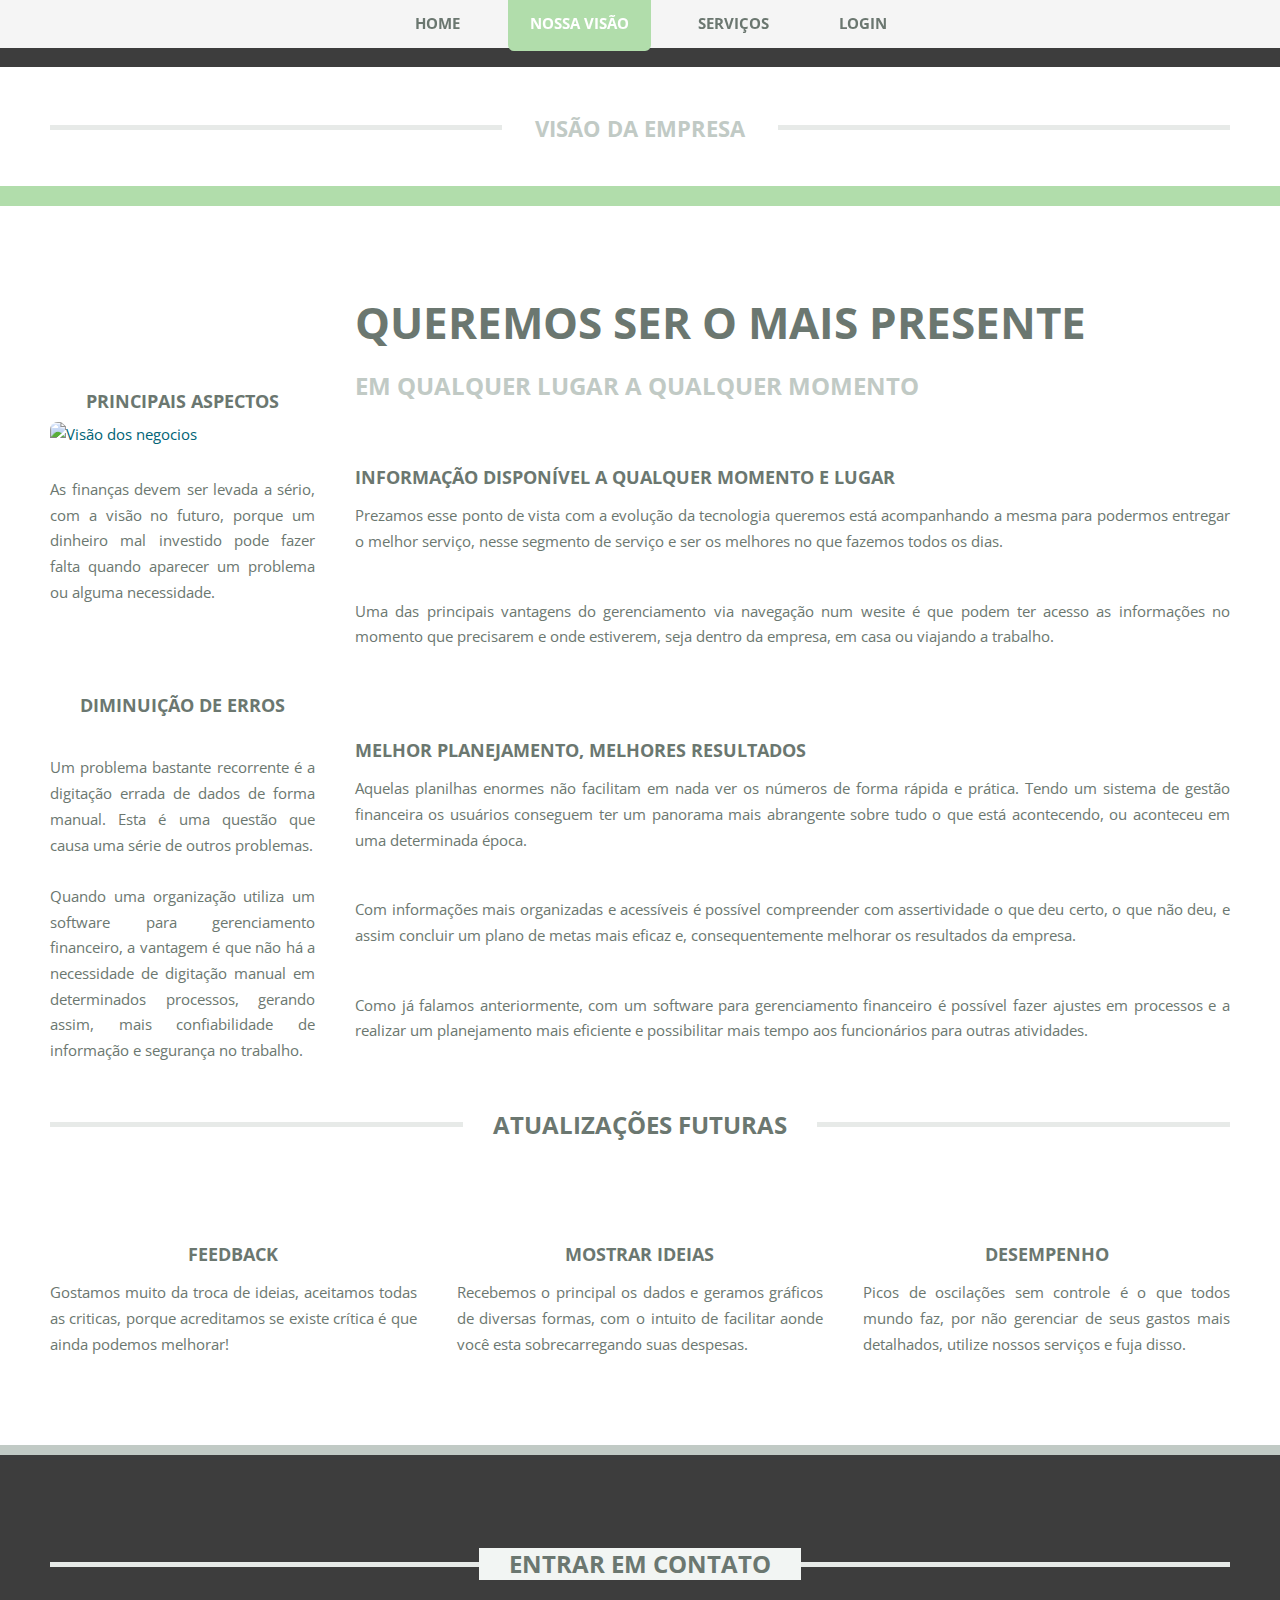
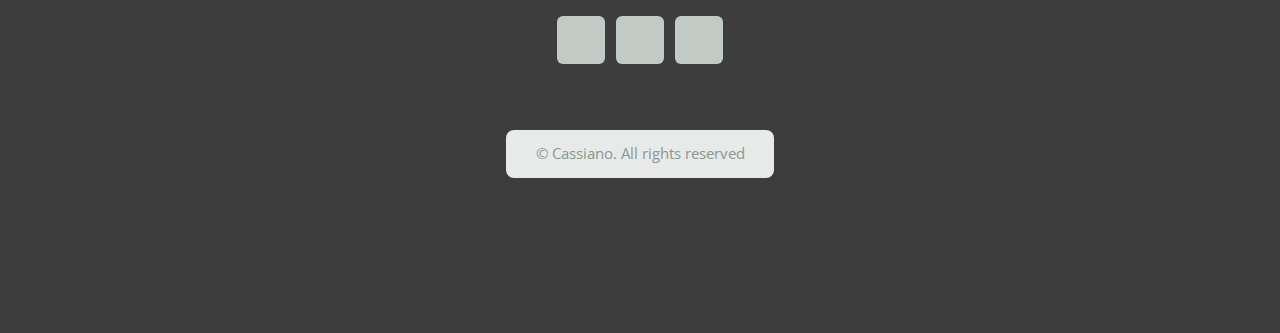
==== commit db00cb43: "alterações no bloco"" ====
--- a/left-sidebar.html
+++ b/left-sidebar.html
@@ -37,9 +37,7 @@
 				<div class="row">
 					<div class="col-3 col-12-medium">
 						<div class="sidebar">
-
-							<!-- Sidebar -->
-							<!-- Something -->
+						
 							<section class="asp">
 								<h3 class="major" align="center"><span>Principais aspectos</span></h3>
 								<a class="image featured"><img src="images/left/pic03.jpg"
@@ -112,7 +110,7 @@
 
 						<!-- Features -->
 						<section class="box features">
-							<h2 class="major"><span>Pontos em que estamos presentes</span></h2>
+							<h2 class="major"><span>Atualizações futuras</span></h2>
 							<div>
 								<div class="row">
 									<div class="col-4 col-6-medium col-12-small">
--- a/assets/css/main.css
+++ b/assets/css/main.css
@@ -3258,11 +3258,6 @@
 	text-decoration: none !important;
 }
 
-h1,
-h2,
-h3 {
-	font-family: 'Kaushan Script', cursive;
-}
 
 .myform {
 	position: relative;
@@ -3315,17 +3310,6 @@
 	margin-bottom: 0px !important;
 }
 
-.google {
-	color: #666;
-	width: 100%;
-	height: 40px;
-	text-align: center;
-	outline: none;
-	border: 1px solid lightgrey;
-	display: flex !important;
-	align-items: center;
-	justify-content: center;
-}
 
 form .error {
 	color: #ff0000;
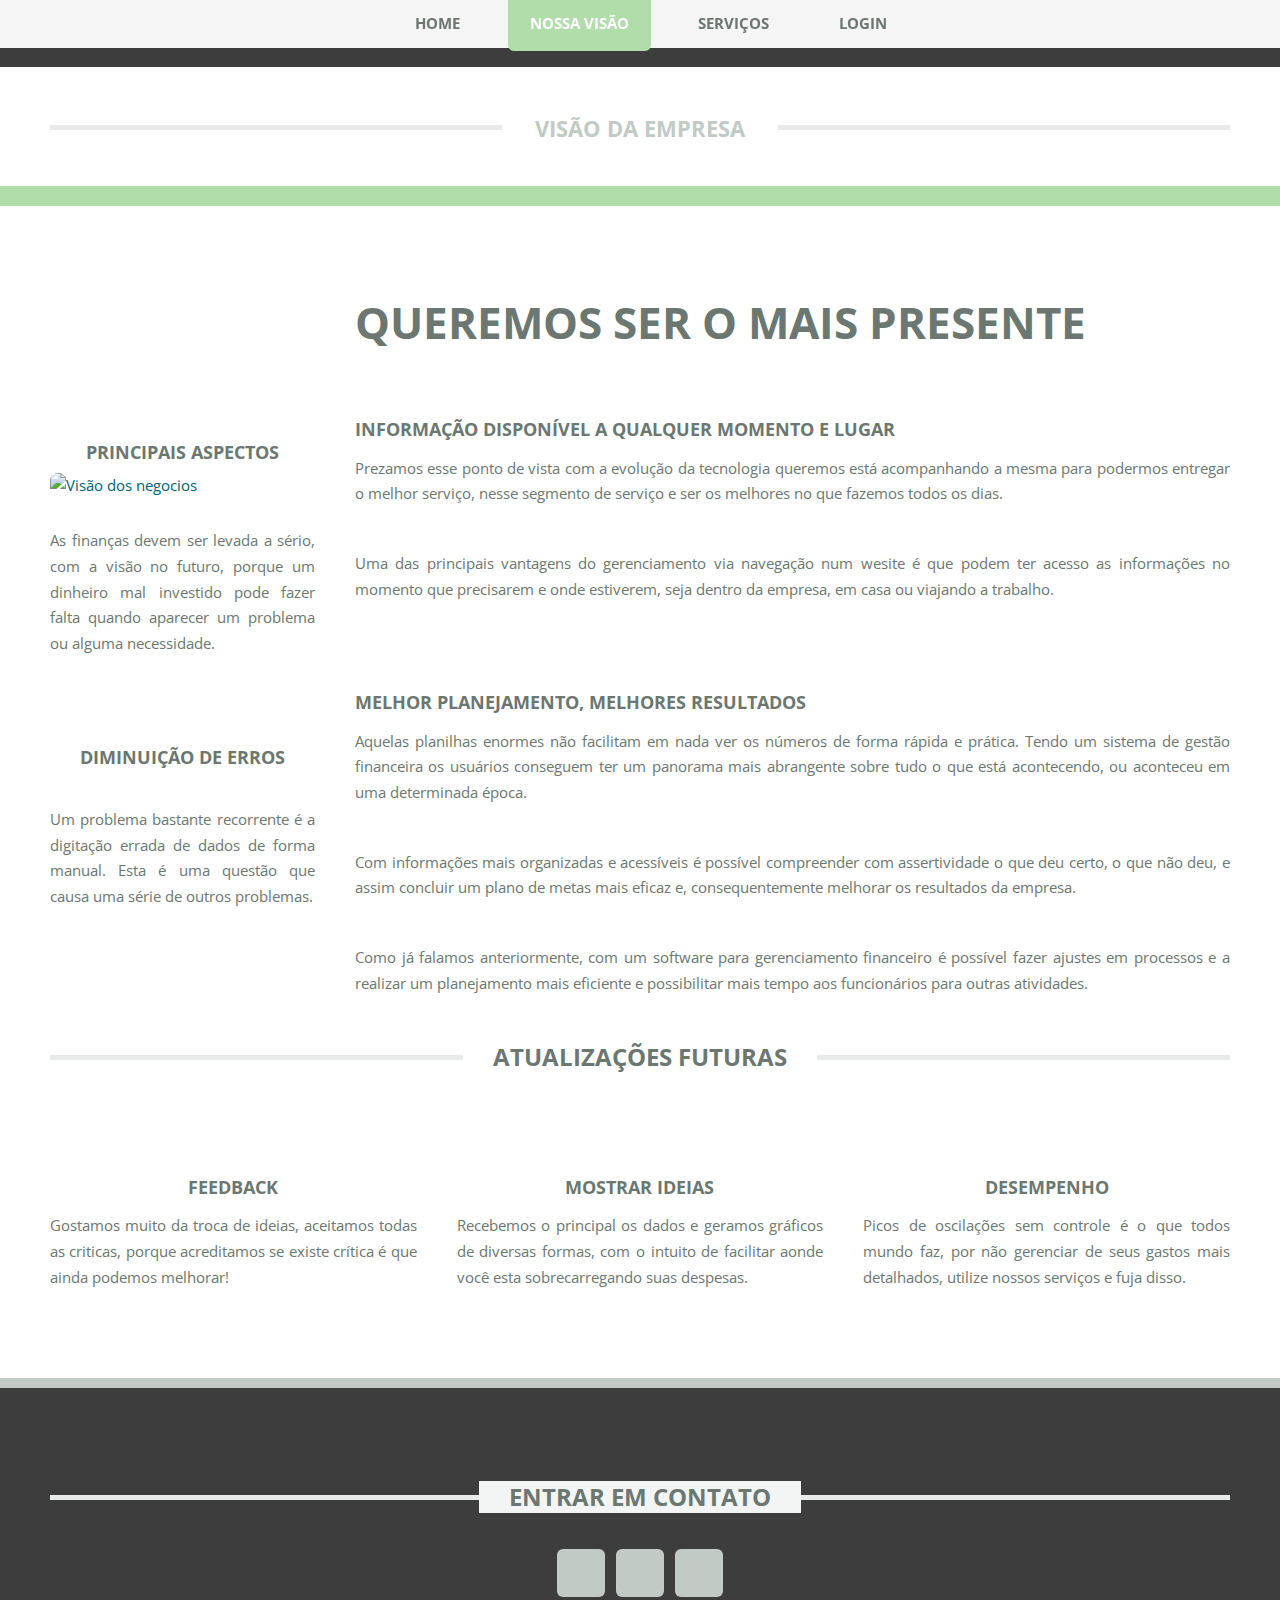
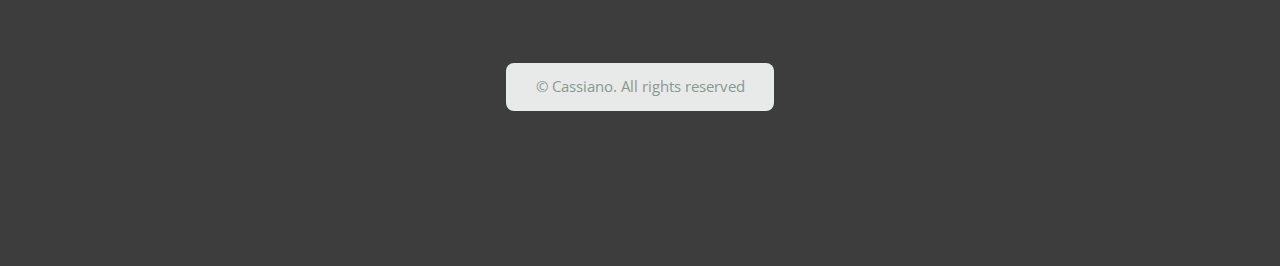
==== commit fe56c3bd: "refrmulando campos" ====
--- a/left-sidebar.html
+++ b/left-sidebar.html
@@ -39,28 +39,21 @@
 						<div class="sidebar">
 						
 							<section class="asp">
+								<br>
+								<br>
 								<h3 class="major" align="center"><span>Principais aspectos</span></h3>
-								<a class="image featured"><img src="images/left/pic03.jpg"
-										alt="Visão dos negocios" /></a>
+								<a class="image featured"><img src="images/left/pic03.jpg" alt="Visão dos negocios" /></a>
 								<p>
 									As finanças devem ser levada a sério, com a visão no futuro, porque um dinheiro mal
 									investido pode fazer falta quando aparecer um problema ou alguma necessidade.
 								</p>
 							</section>
-							<!-- Something -->
 							<section>
 								<h3 class="major" align="center"><span>Diminuição de erros</span></h3>
 								<a class="image featured"><img src="images/left/pic01.jpg" alt="" /></a>
 								<p>
 									Um problema bastante recorrente é a digitação errada de dados de forma manual. Esta
 									é uma questão que causa uma série de outros problemas.
-									</br>
-									</br>
-									Quando uma organização utiliza um software para gerenciamento financeiro, a vantagem
-									é
-									que não há a necessidade de digitação manual em determinados processos, gerando
-									assim,
-									mais confiabilidade de informação e segurança no trabalho.
 								</p>
 							</section>
 						</div>
@@ -71,7 +64,6 @@
 							<article class="box page-content">
 								<header>
 									<h2>Queremos ser o mais presente</h2>
-									<p>Em qualquer lugar a qualquer momento</p>
 								</header>
 								<section>
 									<span class="image featured"><img src="images/pic05.jpg" alt="" /></span>
@@ -178,7 +170,7 @@
 								<li><a class="icon brands fa-linkedin"
 										href="https://www.linkedin.com/in/cassiano-pereira-4b39a120b/"><span
 											class="label">LinkedIn</span></a></li>
-								<li><a class="icon brands fa-github" href="https://github.com/CassianoBraz"><span
+								<li><a class="icon brands fa-github" href="https://github.com/cassianobraz"><span
 											class="label">Github</span></a></li>
 							</ul>
 						</section>
